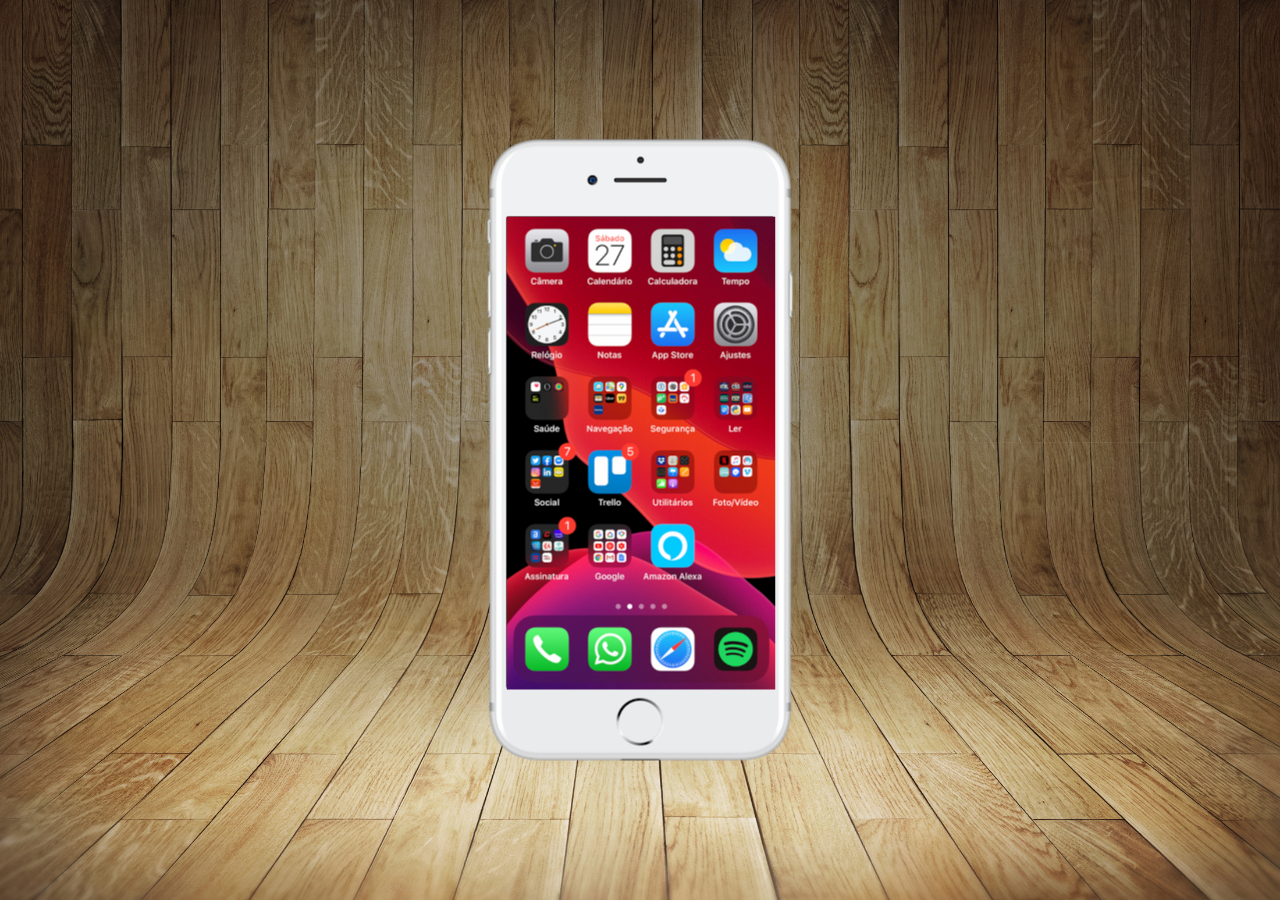
==== index.html @ c112bf7c "update" ====
<!DOCTYPE html>
<html lang="pt-br">
<head>
    <meta charset="UTF-8">
    <meta http-equiv="X-UA-Compatible" content="IE=edge">
    <meta name="viewport" content="width=device-width, initial-scale=1.0">
    <title>João Campos</title>
    <link rel="shortcut icon" href="favicon.ico" type="image/x-icon">
    <link rel="stylesheet" href="estilo/style.css">
</head>
<body>
    <main>
        <section id="celular">
            <!-- <a href="imagens/meu-instagram.PNG"><img src="imagens/logo-instagram.jpg" alt="instagram"></a> -->
            <iframe id="tela" name="tela" src="imagens/tela-home-red.jpg" frameborder="0" no-repeat></iframe>

        </section>

        <section id="menu">

        </section>

    </main>
    
</body>
</html>
---- estilo/style.css ----
@charset "UTF-8";

*{
    margin: 0;
    padding: 0;   
}

body, html{
    background-image: url(../imagens/fundo-madeira.jpg);
    background-attachment: fixed;
    background-size: cover;
    height: 100vh;
    width: 100vw;
   
}

main{ 
    position: relative; 
    height: 100vh;
   
}

#celular{
    position: absolute;
    top: 50%;
    left: 50%;
    transform: translate(-50%, -50%);

    background: url(../imagens/frame-iphone.png);
    width: 311px;
    height: 627px;
}

iframe{
    position: absolute;
    margin-top: 80px;
    margin-left: 22px;
    width: 269px;
    height: 500px;
    

}
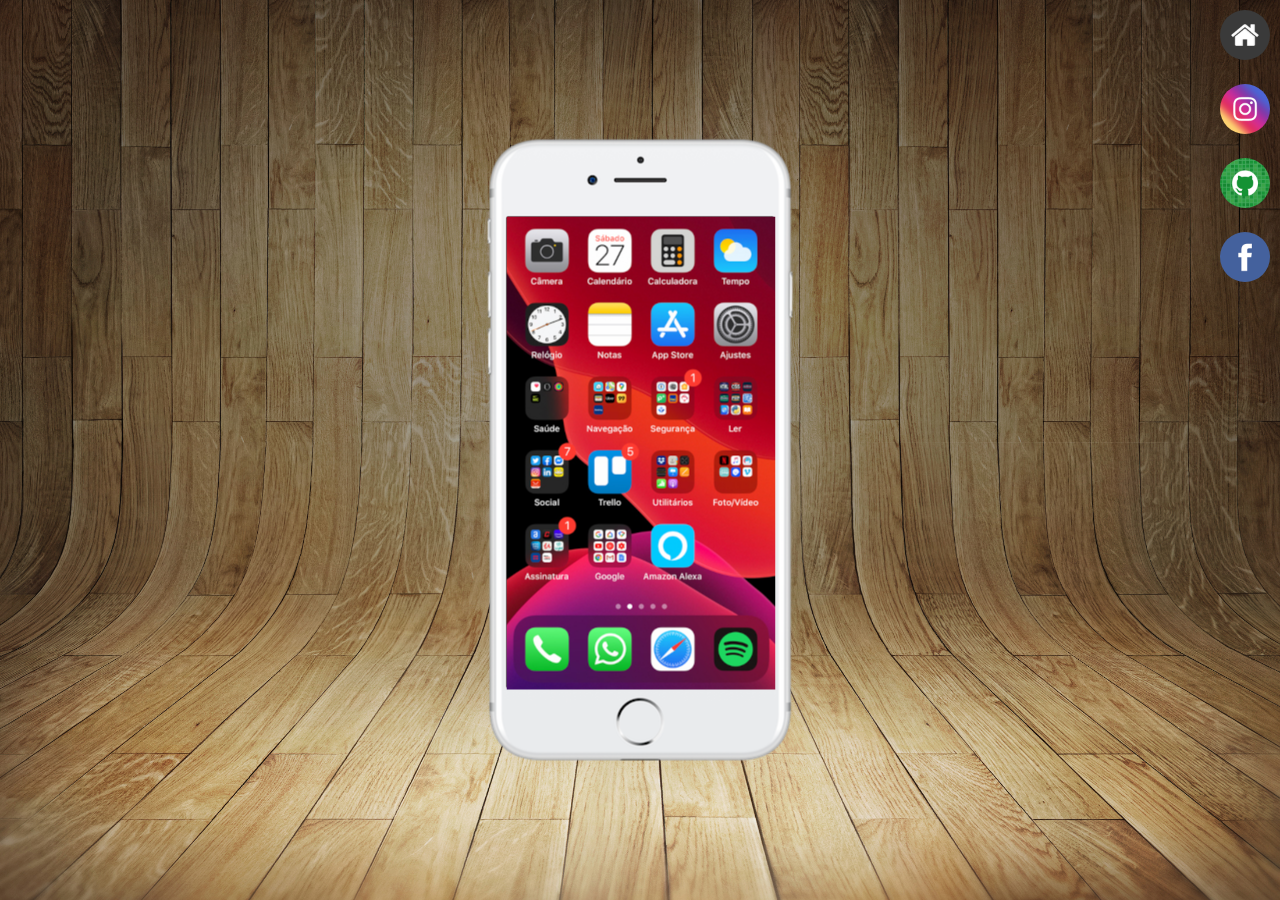
==== commit 596625d9: "update" ====
--- a/index.html
+++ b/index.html
@@ -17,6 +17,10 @@
         </section>
 
         <section id="menu">
+            <a href="#"><img src="imagens/logo-home.jpg" alt="home"></a><br>
+            <a href="#"><img src="imagens/logo-instagram.jpg" alt="instagram"></a><br>
+            <a href="#"><img src="imagens/logo-github.jpg" alt="github"></a><br>
+            <a href="#"><img src="imagens/logo-facebook.jpg" alt="facebook"></a><br>
 
         </section>
 
--- a/estilo/style.css
+++ b/estilo/style.css
@@ -11,13 +11,11 @@
     background-size: cover;
     height: 100vh;
     width: 100vw;
-   
 }
 
 main{ 
     position: relative; 
     height: 100vh;
-   
 }
 
 #celular{
@@ -37,6 +35,14 @@
     margin-left: 22px;
     width: 269px;
     height: 500px;
-    
+}
 
+#menu{
+    text-align: right;
+}
+
+#menu img{
+    width: 50px;
+    border-radius: 50%;
+    padding: 10px;
 }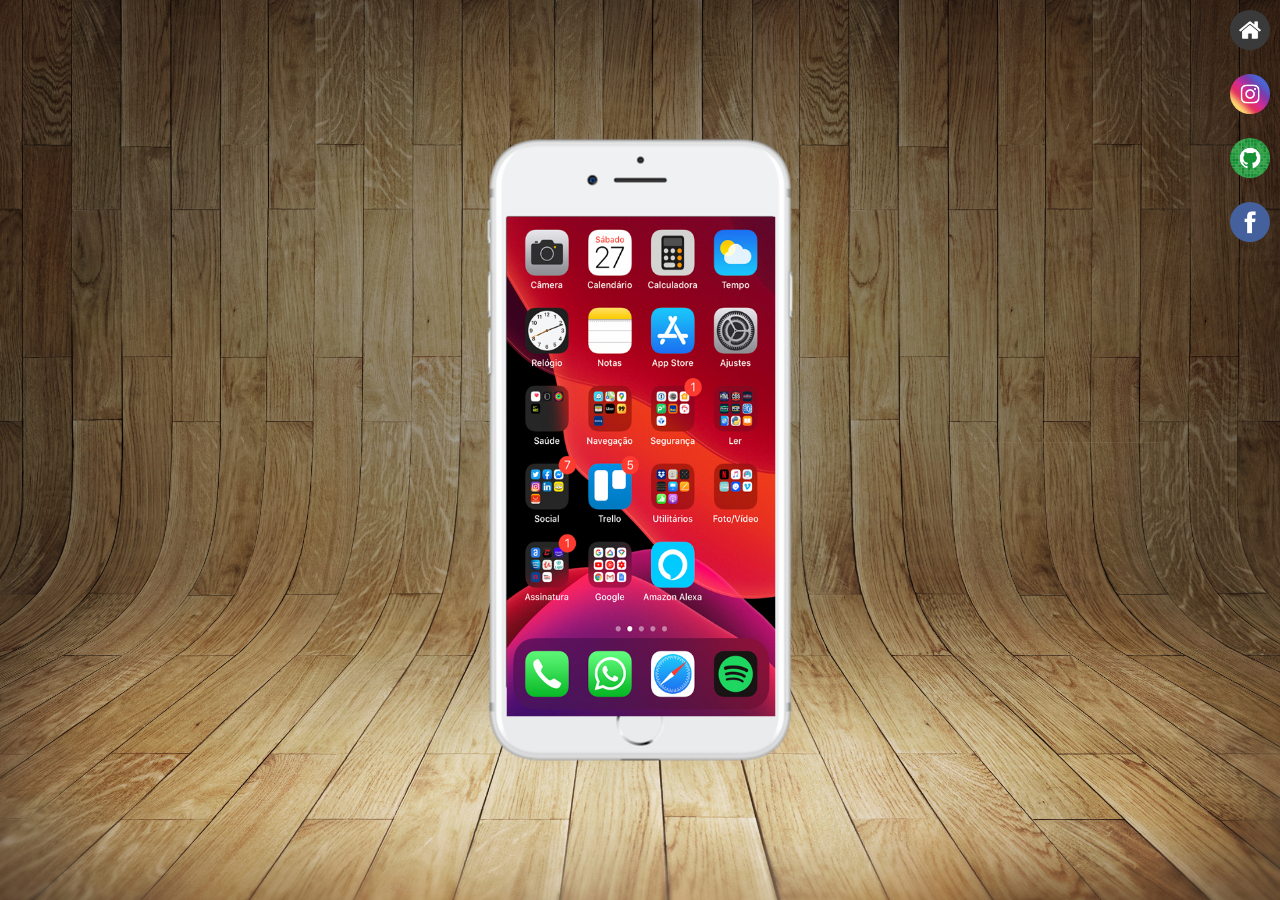
==== commit d401140f: "update" ====
--- a/index.html
+++ b/index.html
@@ -11,16 +11,15 @@
 <body>
     <main>
         <section id="celular">
-            <!-- <a href="imagens/meu-instagram.PNG"><img src="imagens/logo-instagram.jpg" alt="instagram"></a> -->
-            <iframe id="tela" name="tela" src="imagens/tela-home-red.jpg" frameborder="0" no-repeat></iframe>
+            <iframe id="tela" name="tela" src="paginas/home.html" frameborder="0" no-repeat></iframe>
 
         </section>
 
         <section id="menu">
-            <a href="#"><img src="imagens/logo-home.jpg" alt="home"></a><br>
-            <a href="#"><img src="imagens/logo-instagram.jpg" alt="instagram"></a><br>
-            <a href="#"><img src="imagens/logo-github.jpg" alt="github"></a><br>
-            <a href="#"><img src="imagens/logo-facebook.jpg" alt="facebook"></a><br>
+            <a href="paginas/home.html" target="tela"><img src="imagens/logo-home.jpg" alt="home"></a><br>
+            <a href="paginas/instagram.html" target="tela"><img src="imagens/logo-instagram.jpg" alt="instagram"></a><br>
+            <a href="paginas/github.html" target="tela"><img src="imagens/logo-github.jpg" alt="github"></a><br>
+            <a href="paginas/facebook.html" target="tela"><img src="imagens/logo-facebook.jpg" alt="facebook"></a><br>
 
         </section>
 
--- a/estilo/style.css
+++ b/estilo/style.css
@@ -42,7 +42,15 @@
 }
 
 #menu img{
-    width: 50px;
+    width: 40px;
     border-radius: 50%;
-    padding: 10px;
+    margin: 10px;
+    box-sizing: border-box;
+}
+
+#menu img:hover{
+    transform: translate(-3px, -3px);
+    border: solid 2px #ffffffaf;
+    box-shadow: 5px 5px 10px #00000065;
+    transition: transform 0.3s, border 0.3s;
 }